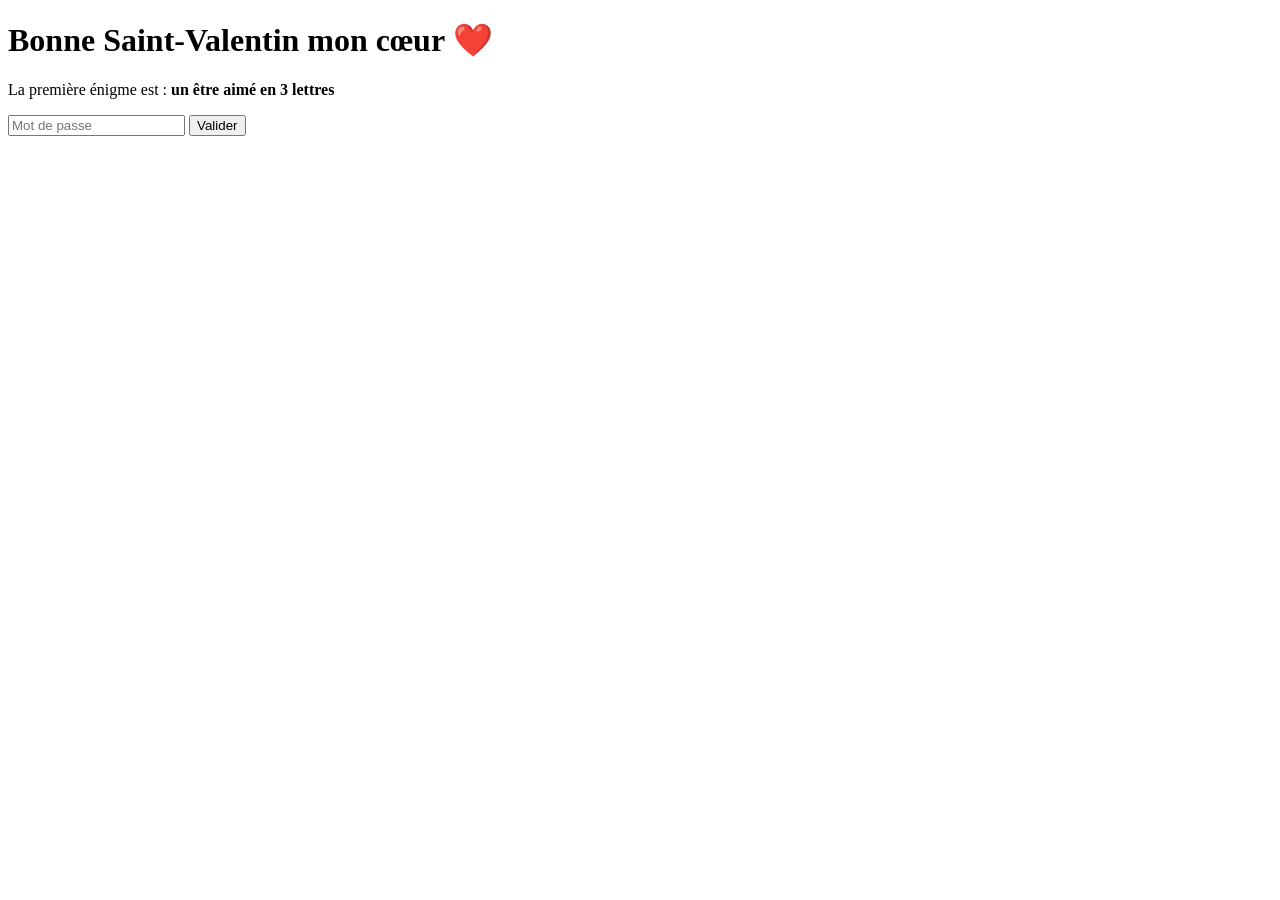
==== index.html @ e6f8192a "Add files via upload" ====
<!DOCTYPE html>
<html lang="fr">
<head>
  <meta charset="UTF-8">
  <title>Bonne Saint-Valentin</title>
</head>
<body>

  <h1>Bonne Saint-Valentin mon cœur ❤️</h1>

  <p>La première énigme est : <strong>un être aimé en 3 lettres</strong></p>

  <input type="password" id="password" placeholder="Mot de passe">
  <button onclick="verifier()">Valider</button>

  <p id="message" style="color:red;"></p>

  <script>
    function verifier() {
      const mdp = document.getElementById("password").value;
      if (mdp === "Ava") {
        window.location.href = "page2.html"; // page suivante
      } else {
        document.getElementById("message").innerText = "Ce n’est pas la bonne réponse 💭";
      }
    }
  </script>

</body>
</html>
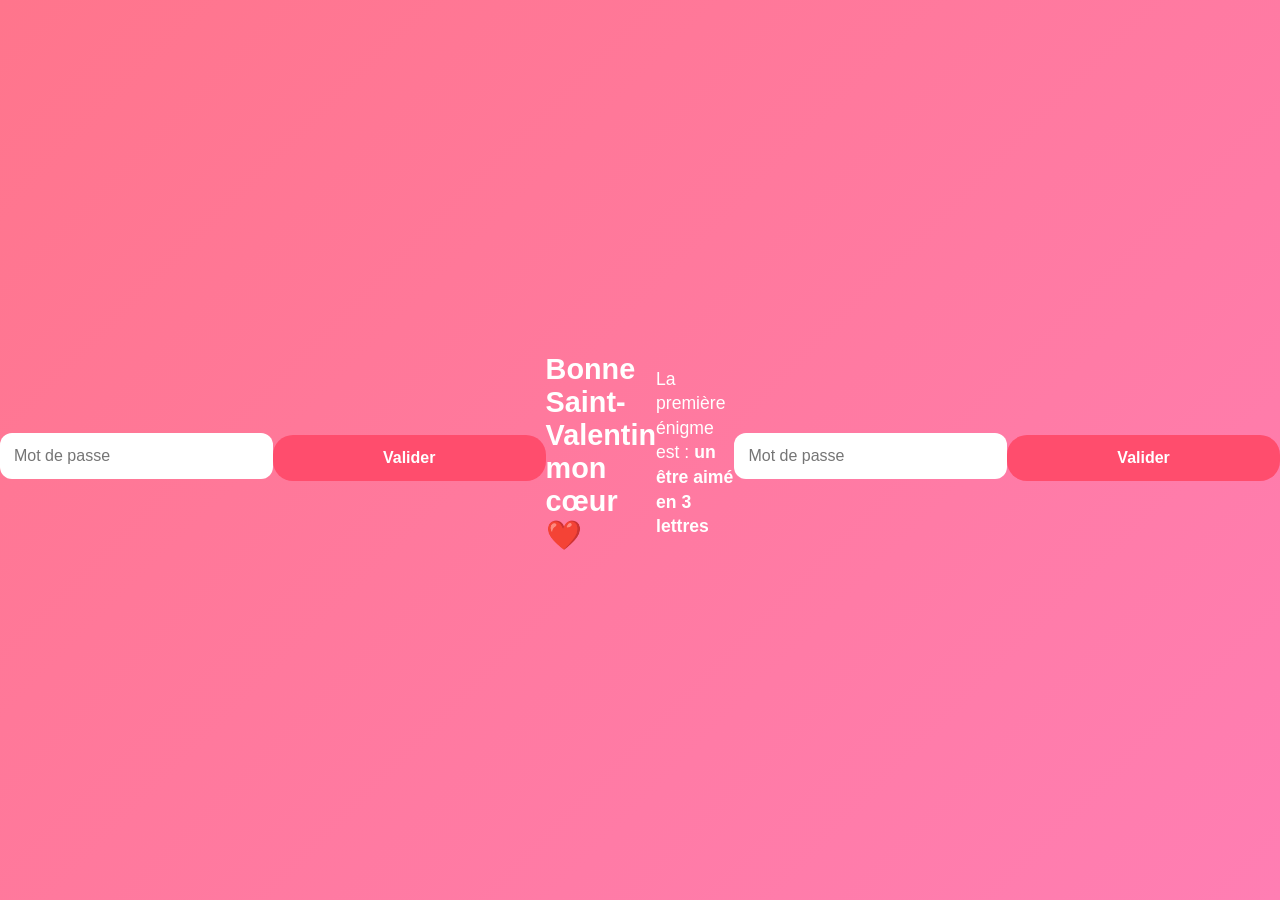
==== commit b1d0cc4d: "Refactor index.html to remove duplicates Removed duplicate elements and reorganized the HTML structu" ====
--- a/index.html
+++ b/index.html
@@ -3,6 +3,10 @@
 <head>
   <meta charset="UTF-8">
   <title>Bonne Saint-Valentin</title>
+  <link rel="stylesheet" href="style.css">
+  <input type="password" id="password" placeholder="Mot de passe">
+<button onclick="verifier()">Valider</button>
+<p id="message"></p>
 </head>
 <body>
 
@@ -29,3 +33,5 @@
 </body>
 </html>
 
+
+
--- a/style.css
+++ b/style.css
@@ -0,0 +1,142 @@
+/* =========================
+   RESET & BASE
+========================= */
+
+* {
+  box-sizing: border-box;
+}
+
+body {
+  margin: 0;
+  padding: 0;
+  min-height: 100vh;
+
+  display: flex;
+  justify-content: center;
+  align-items: center;
+
+  font-family: Arial, sans-serif;
+  background: linear-gradient(135deg, #ff758c, #ff7eb3);
+  color: white;
+}
+
+/* =========================
+   CONTENEUR PRINCIPAL
+========================= */
+
+.container {
+  width: 100%;
+  max-width: 420px;
+  margin: 10px;
+  padding: 25px;
+
+  background: rgba(255, 255, 255, 0.15);
+  backdrop-filter: blur(6px);
+  border-radius: 22px;
+
+  text-align: center;
+  box-shadow: 0 10px 30px rgba(0,0,0,0.25);
+
+  animation: fadeIn 1s ease;
+}
+
+/* =========================
+   TEXTES
+========================= */
+
+h1 {
+  display: block;
+  font-size: 1.8rem;
+  margin-bottom: 15px;
+}
+
+p {
+  display: block;
+  font-size: 1.1rem;
+  line-height: 1.4;
+  margin-bottom: 12px;
+}
+
+/* =========================
+   IMAGES
+========================= */
+
+img {
+  display: block;
+  max-width: 100%;
+  height: auto;
+  margin: 20px auto;
+  border-radius: 15px;
+}
+
+/* =========================
+   CHAMPS & BOUTONS
+========================= */
+
+input,
+button {
+  display: block;        /* ← retour à la ligne garanti */
+  width: 100%;
+  padding: 14px;
+  margin-top: 12px;
+
+  border-radius: 12px;
+  border: none;
+  font-size: 1rem;
+}
+
+button {
+  margin-top: 16px;
+  border-radius: 20px;
+
+  background: #ff4d6d;
+  color: white;
+  font-weight: bold;
+
+  cursor: pointer;
+  transition: background 0.3s ease, transform 0.2s ease;
+}
+
+button:hover {
+  background: #ff1e56;
+  transform: scale(1.03);
+}
+
+/* =========================
+   MESSAGE ERREUR / INFO
+========================= */
+
+#message {
+  display: block;
+  margin-top: 15px;
+  font-size: 0.95rem;
+}
+
+/* =========================
+   ANIMATION
+========================= */
+
+@keyframes fadeIn {
+  from {
+    opacity: 0;
+    transform: translateY(20px);
+  }
+  to {
+    opacity: 1;
+    transform: translateY(0);
+  }
+}
+
+/* =========================
+   PETITS ÉCRANS
+========================= */
+
+@media (max-width: 360px) {
+  h1 {
+    font-size: 1.5rem;
+  }
+
+  p {
+    font-size: 1rem;
+  }
+}
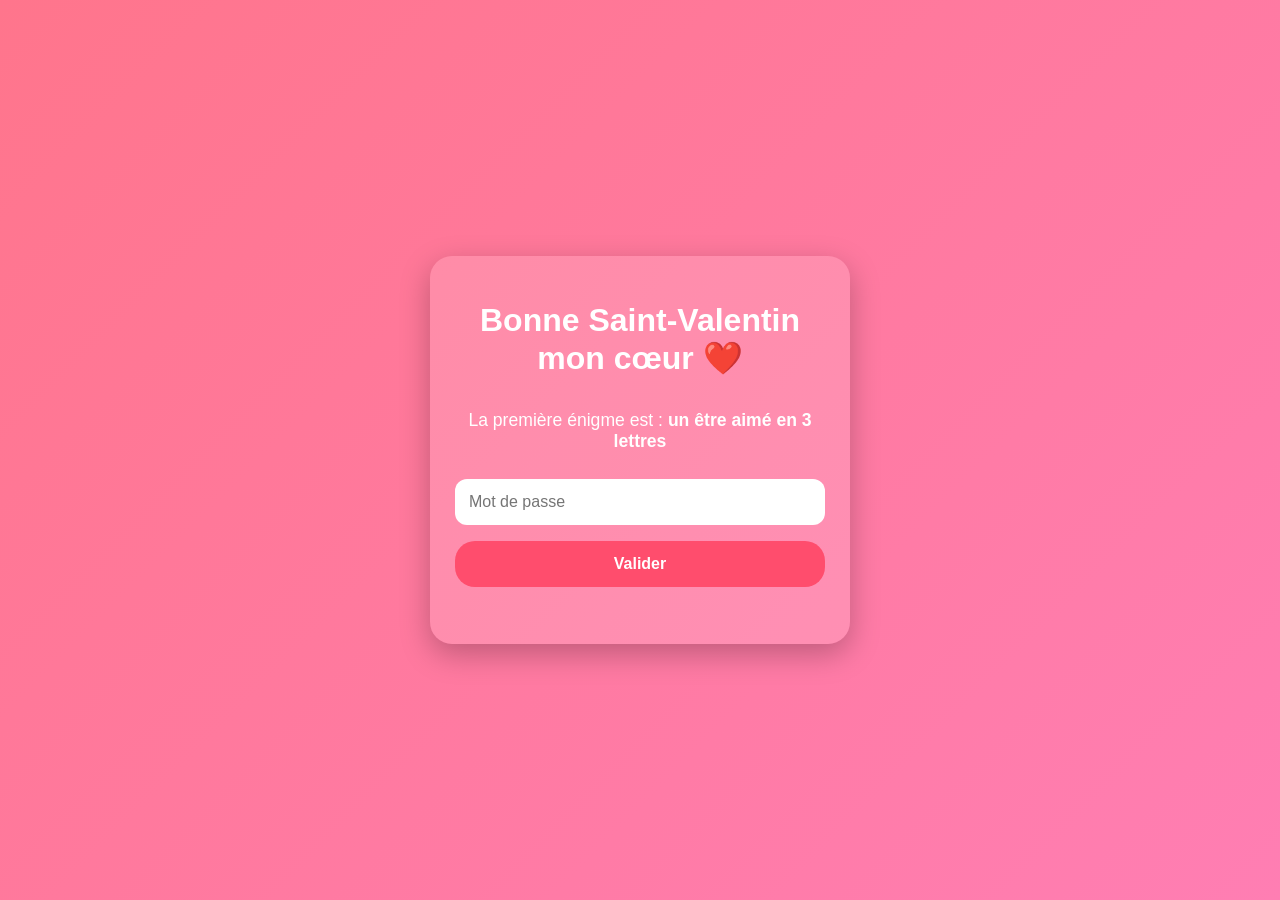
==== commit c9f2a6b7: "Refactor index.html structure and add viewport meta" ====
--- a/index.html
+++ b/index.html
@@ -2,36 +2,35 @@
 <html lang="fr">
 <head>
   <meta charset="UTF-8">
+  <meta name="viewport" content="width=device-width, initial-scale=1.0">
   <title>Bonne Saint-Valentin</title>
   <link rel="stylesheet" href="style.css">
-  <input type="password" id="password" placeholder="Mot de passe">
-<button onclick="verifier()">Valider</button>
-<p id="message"></p>
 </head>
+
 <body>
 
-  <h1>Bonne Saint-Valentin mon cœur ❤️</h1>
+  <div class="container">
+    <h1>Bonne Saint-Valentin mon cœur ❤️</h1>
 
-  <p>La première énigme est : <strong>un être aimé en 3 lettres</strong></p>
+    <p>La première énigme est : <strong>un être aimé en 3 lettres</strong></p>
 
-  <input type="password" id="password" placeholder="Mot de passe">
-  <button onclick="verifier()">Valider</button>
+    <input type="password" id="password" placeholder="Mot de passe">
+    <button onclick="verifier()">Valider</button>
 
-  <p id="message" style="color:red;"></p>
+    <p id="message"></p>
+  </div>
 
   <script>
     function verifier() {
       const mdp = document.getElementById("password").value;
       if (mdp === "Ava") {
-        window.location.href = "page2.html"; // page suivante
+        window.location.href = "page2.html";
       } else {
-        document.getElementById("message").innerText = "Ce n’est pas la bonne réponse 💭";
+        document.getElementById("message").innerText =
+          "Ce n’est pas la bonne réponse 💭";
       }
     }
   </script>
 
 </body>
 </html>
-
-
-
--- a/style.css
+++ b/style.css
@@ -1,14 +1,9 @@
-/* =========================
-   RESET & BASE
-========================= */
-
 * {
   box-sizing: border-box;
 }
 
 body {
   margin: 0;
-  padding: 0;
   min-height: 100vh;
 
   display: flex;
@@ -20,62 +15,43 @@
   color: white;
 }
 
-/* =========================
-   CONTENEUR PRINCIPAL
-========================= */
+/* CONTENEUR */
+.container {
+  display: flex;              /* ← important */
+  flex-direction: column;     /* ← FORCE le retour à la ligne */
 
-.container {
   width: 100%;
   max-width: 420px;
-  margin: 10px;
   padding: 25px;
+  margin: 15px;
 
   background: rgba(255, 255, 255, 0.15);
-  backdrop-filter: blur(6px);
   border-radius: 22px;
+  text-align: center;
 
-  text-align: center;
   box-shadow: 0 10px 30px rgba(0,0,0,0.25);
-
-  animation: fadeIn 1s ease;
 }
 
-/* =========================
-   TEXTES
-========================= */
-
+/* TEXTES */
 h1 {
-  display: block;
-  font-size: 1.8rem;
   margin-bottom: 15px;
 }
 
 p {
-  display: block;
+  margin-bottom: 15px;
   font-size: 1.1rem;
-  line-height: 1.4;
-  margin-bottom: 12px;
 }
 
-/* =========================
-   IMAGES
-========================= */
-
+/* IMAGE */
 img {
-  display: block;
   max-width: 100%;
-  height: auto;
-  margin: 20px auto;
   border-radius: 15px;
+  margin-bottom: 20px;
 }
 
-/* =========================
-   CHAMPS & BOUTONS
-========================= */
-
+/* INPUT + BOUTON */
 input,
 button {
-  display: block;        /* ← retour à la ligne garanti */
   width: 100%;
   padding: 14px;
   margin-top: 12px;
@@ -88,55 +64,8 @@
 button {
   margin-top: 16px;
   border-radius: 20px;
-
   background: #ff4d6d;
   color: white;
   font-weight: bold;
-
   cursor: pointer;
-  transition: background 0.3s ease, transform 0.2s ease;
 }
-
-button:hover {
-  background: #ff1e56;
-  transform: scale(1.03);
-}
-
-/* =========================
-   MESSAGE ERREUR / INFO
-========================= */
-
-#message {
-  display: block;
-  margin-top: 15px;
-  font-size: 0.95rem;
-}
-
-/* =========================
-   ANIMATION
-========================= */
-
-@keyframes fadeIn {
-  from {
-    opacity: 0;
-    transform: translateY(20px);
-  }
-  to {
-    opacity: 1;
-    transform: translateY(0);
-  }
-}
-
-/* =========================
-   PETITS ÉCRANS
-========================= */
-
-@media (max-width: 360px) {
-  h1 {
-    font-size: 1.5rem;
-  }
-
-  p {
-    font-size: 1rem;
-  }
-}
